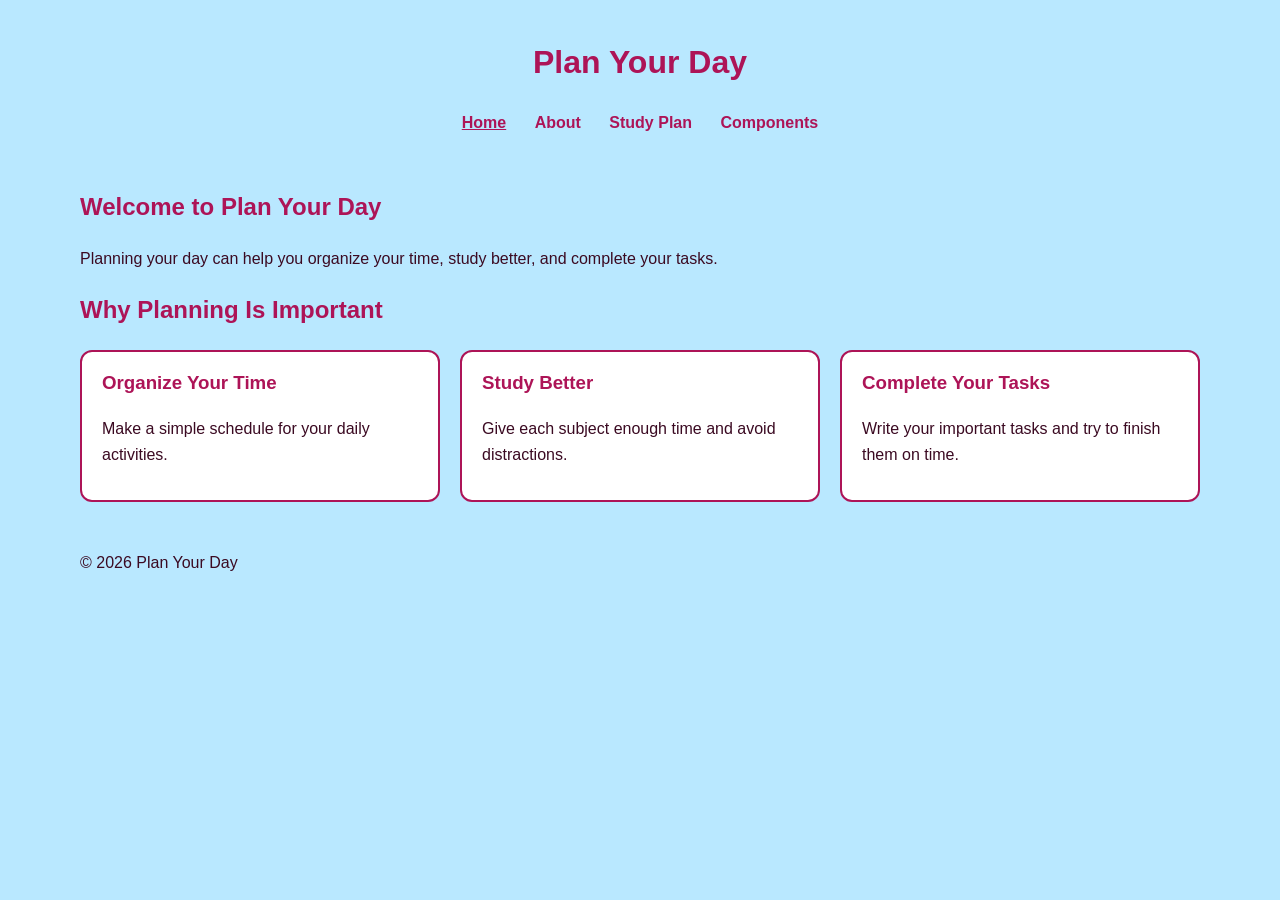
==== index.html @ 1314b614 "Rename index (3).html to index.html" ====
<!DOCTYPE html>
<html lang="en">
<head>
    <meta charset="UTF-8">
    <meta name="viewport" content="width=device-width, initial-scale=1.0">
    <title>Plan Your Day - Home</title>
    <link rel="stylesheet" href="stylesheet.css">
</head>

<body>

    <a class="skip-link" href="#main">Skip to content</a>

    <header>
        <h1>Plan Your Day</h1>

        <nav aria-label="Main">
            <a href="index.html" aria-current="page">Home</a>
            <a href="about.html">About</a>
            <a href="contact.html">Study Plan</a>
            <a href="components.html">Components</a>
        </nav>
    </header>

    <main id="main">

        <section>
            <h2>Welcome to Plan Your Day</h2>

            <p>
                Planning your day can help you organize your time,
                study better, and complete your tasks.
            </p>
        </section>

        <section aria-labelledby="why-h">
            <h2 id="why-h">Why Planning Is Important</h2>
            <div class="grid">

            <article class="card">
                <h3>Organize Your Time</h3>
                <p>
                    Make a simple schedule for your daily activities.
                </p>
            </article>

            <article class="card">
                <h3>Study Better</h3>
                <p>
                    Give each subject enough time and avoid distractions.
                </p>
            </article>

            <article class="card">
                <h3>Complete Your Tasks</h3>
                <p>
                    Write your important tasks and try to finish them on time.
                </p>
            </article>
            </div>

        </section>

    </main>

    <footer>
        <p>&copy; 2026 Plan Your Day</p>
    </footer>

</body>
</html>
---- stylesheet.css ----
/* ---------- Tokens (light) ---------- */
:root {
    color-scheme: light dark;
    --bg: #b9e8ff;
    --surface: #ffffff;
    --text: #3b0a22;
    --accent: #ad1457;      /* deep pink: 5.4:1 on bg, 7:1 on white */
    --on-accent: #ffffff;
    --border: #ad1457;
    --focus: #0b3d91;
    --ok-bg: #e3f6ea;  --ok-tx: #14532d;
    --err-bg: #fde4e8; --err-tx: #8a1330;
    --info-bg: #ffffff; --info-tx: #7a0f3f;
    --radius: 12px;
}

/* ---------- Dark mode ---------- */
@media (prefers-color-scheme: dark) {
    :root {
        --bg: #0f1b2d;
        --surface: #172840;
        --text: #ffe4f0;
        --accent: #ff9ecb;   /* light pink on dark navy */
        --on-accent: #1a0a14;
        --border: #ff9ecb;
        --focus: #9cc9ff;
        --ok-bg: #12351f;  --ok-tx: #b7f0cb;
        --err-bg: #4a1522; --err-tx: #ffc2ce;
        --info-bg: #172840; --info-tx: #ffd0e6;
    }
}

/* ---------- Base ---------- */
*, *::before, *::after { box-sizing: border-box; }

body {
    background-color: var(--bg);
    color: var(--text);
    font-family: Arial, sans-serif;
    line-height: 1.6;
    margin: 0;
}

header, main, footer { max-width: 72rem; margin: 0 auto; padding: 1rem; }

h1 { text-align: center; color: var(--accent); }
h2, h3 { color: var(--accent); }
a { color: var(--accent); }

nav { text-align: center; }
nav a { text-decoration: none; margin: 10px; padding: 4px 2px; font-weight: bold; }
nav a:hover, nav a[aria-current="page"] { text-decoration: underline; }

:focus-visible { outline: 3px solid var(--focus); outline-offset: 3px; }

.skip-link { position: absolute; left: -999px; }
.skip-link:focus {
    left: 1rem; top: 1rem; z-index: 50;
    background: var(--surface); padding: .5rem 1rem;
}

/* ---------- Responsive grid: 1 / 2 / 3 columns ---------- */
.grid { display: grid; gap: 1.25rem; grid-template-columns: 1fr; }

@media (min-width: 768px) {          /* tablet */
    .grid { grid-template-columns: repeat(2, 1fr); }
}
@media (min-width: 1024px) {         /* desktop */
    .grid { grid-template-columns: repeat(3, 1fr); }
}

.card {
    background: var(--surface);
    border: 2px solid var(--border);
    border-radius: var(--radius);
    padding: 1rem 1.25rem;
}
.card h3 { margin-top: 0; }

/* ---------- Table ---------- */
.table-wrap { overflow-x: auto; }
table { background-color: var(--surface); border-collapse: collapse; }
caption { text-align: start; font-weight: bold; padding-bottom: .5rem; }
th, td { border: 2px solid var(--border); padding: 10px; }

/* ---------- Form elements ---------- */
.field { display: grid; gap: .35rem; margin-bottom: 1rem; max-width: 28rem; }
label { font-weight: bold; }

input[type="text"], input[type="email"], input[type="number"],
input[type="date"], select, textarea {
    font: inherit;
    color: var(--text);
    background: var(--surface);
    border: 2px solid var(--border);
    border-radius: 10px;
    padding: .6rem .75rem;
    min-height: 44px;
    width: 100%;
}
input:hover, select:hover, textarea:hover { border-color: var(--focus); }

fieldset { border: 2px solid var(--border); border-radius: var(--radius); margin: 0 0 1rem; max-width: 28rem; }
legend { font-weight: bold; padding: 0 .4rem; }
.choice { display: flex; align-items: center; gap: .5rem; min-height: 44px; }
.choice input { width: 1.25rem; height: 1.25rem; accent-color: var(--accent); }
.choice label { font-weight: normal; }

.btn, button {
    font: inherit; font-weight: bold;
    display: inline-block; text-decoration: none; cursor: pointer;
    min-height: 44px; padding: .6rem 1.4rem;
    border-radius: 999px; border: 2px solid var(--accent);
    background: var(--accent); color: var(--on-accent);
}
.btn:hover, button:hover { filter: brightness(1.1); }
.btn-secondary { background: transparent; color: var(--accent); }

/* ---------- Alerts ---------- */
.alert {
    border-radius: var(--radius);
    padding: .9rem 1.1rem;
    margin: 0 0 1rem;
    border-inline-start: 6px solid currentColor;
}
.alert-info    { background: var(--info-bg); color: var(--info-tx); }
.alert-success { background: var(--ok-bg);   color: var(--ok-tx); }
.alert-error   { background: var(--err-bg);  color: var(--err-tx); }

/* ---------- CSS-only modal (:target) ---------- */
.modal {
    position: fixed; inset: 0; z-index: 40;
    display: none; place-items: center; padding: 1rem;
}
.modal:target { display: grid; }
.modal-backdrop { position: absolute; inset: 0; background: rgb(10 20 40 / .65); }
.modal-box {
    position: relative; width: 100%; max-width: 28rem; max-height: 90vh; overflow: auto;
    background: var(--surface); color: var(--text);
    border: 2px solid var(--border); border-radius: var(--radius); padding: 1.5rem;
}
.modal-box h2 { margin-top: 0; }
.modal:target .modal-box { animation: pop .2s ease-out; }
@keyframes pop { from { transform: scale(.96); opacity: 0; } to { transform: none; opacity: 1; } }
@media (prefers-reduced-motion: reduce) { .modal:target .modal-box { animation: none; } }

/* ---------- Components page extras ---------- */
.hint { font-size: .9rem; margin: 0; }
.btn-row { display: flex; flex-wrap: wrap; gap: .75rem; margin-bottom: 1rem; }
button:disabled, .btn[aria-disabled="true"] { opacity: .6; cursor: not-allowed; filter: none; }
input[aria-invalid="true"] { border-width: 3px; }
.error-text { color: var(--err-tx); background: var(--err-bg); border-radius: 6px; padding: .1rem .4rem; font-size: .9rem; margin: 0; }
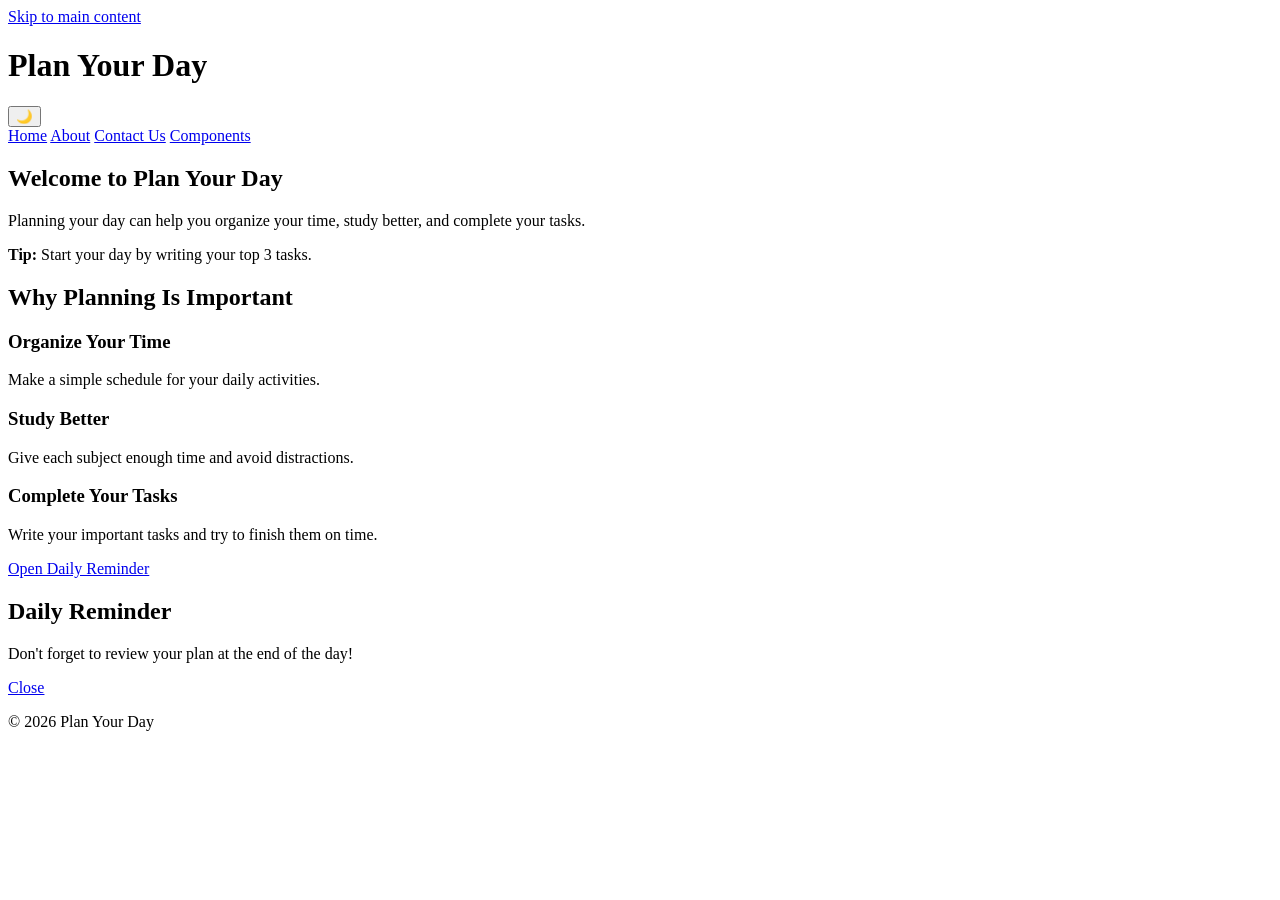
==== commit de7b37aa: "Rename index.html.html to index.html" ====
--- a/index.html
+++ b/index.html
@@ -1,71 +1,121 @@
-<!DOCTYPE html>
-<html lang="en">
-<head>
-    <meta charset="UTF-8">
-    <meta name="viewport" content="width=device-width, initial-scale=1.0">
-    <title>Plan Your Day - Home</title>
-    <link rel="stylesheet" href="stylesheet.css">
-</head>
-
-<body>
-
-    <a class="skip-link" href="#main">Skip to content</a>
-
-    <header>
-        <h1>Plan Your Day</h1>
-
-        <nav aria-label="Main">
-            <a href="index.html" aria-current="page">Home</a>
-            <a href="about.html">About</a>
-            <a href="contact.html">Study Plan</a>
-            <a href="components.html">Components</a>
-        </nav>
-    </header>
-
-    <main id="main">
-
-        <section>
-            <h2>Welcome to Plan Your Day</h2>
-
-            <p>
-                Planning your day can help you organize your time,
-                study better, and complete your tasks.
-            </p>
-        </section>
-
-        <section aria-labelledby="why-h">
-            <h2 id="why-h">Why Planning Is Important</h2>
-            <div class="grid">
-
-            <article class="card">
-                <h3>Organize Your Time</h3>
-                <p>
-                    Make a simple schedule for your daily activities.
-                </p>
-            </article>
-
-            <article class="card">
-                <h3>Study Better</h3>
-                <p>
-                    Give each subject enough time and avoid distractions.
-                </p>
-            </article>
-
-            <article class="card">
-                <h3>Complete Your Tasks</h3>
-                <p>
-                    Write your important tasks and try to finish them on time.
-                </p>
-            </article>
-            </div>
-
-        </section>
-
-    </main>
-
-    <footer>
-        <p>&copy; 2026 Plan Your Day</p>
-    </footer>
-
-</body>
-</html>
+<!DOCTYPE html>
+<html lang="en">
+<head>
+    <meta charset="UTF-8">
+    <meta name="viewport" content="width=device-width, initial-scale=1.0">
+    <meta name="description" content="Plan Your Day - organize your time, study better, and complete your tasks.">
+    <title>Plan Your Day - Home</title>
+    <link rel="stylesheet" href="stylesheet.css">
+</head>
+
+<body>
+
+    <a href="#main" class="skip-link">Skip to main content</a>
+
+    <header role="banner">
+        <h1>Plan Your Day</h1>
+
+        <button id="theme-toggle" class="theme-toggle" type="button"
+                aria-label="Toggle dark mode" title="Toggle dark mode">🌙</button>
+
+        <nav aria-label="Main navigation">
+            <a href="index.html" aria-current="page">Home</a>
+            <a href="about.html">About</a>
+            <a href="contact.html">Contact Us</a>
+            <a href="components.html">Components</a>
+        </nav>
+    </header>
+
+    <main id="main" role="main">
+
+        <section aria-labelledby="welcome-heading">
+            <h2 id="welcome-heading">Welcome to Plan Your Day</h2>
+            <p>
+                Planning your day can help you organize your time,
+                study better, and complete your tasks.
+            </p>
+        </section>
+
+        <div class="alert alert-info" role="status">
+            <strong>Tip:</strong>&nbsp;Start your day by writing your top 3 tasks.
+        </div>
+
+        <section aria-labelledby="why-heading">
+            <h2 id="why-heading">Why Planning Is Important</h2>
+
+            <div class="grid">
+                <article class="card">
+                    <h3>Organize Your Time</h3>
+                    <p>Make a simple schedule for your daily activities.</p>
+                </article>
+
+                <article class="card">
+                    <h3>Study Better</h3>
+                    <p>Give each subject enough time and avoid distractions.</p>
+                </article>
+
+                <article class="card">
+                    <h3>Complete Your Tasks</h3>
+                    <p>Write your important tasks and try to finish them on time.</p>
+                </article>
+            </div>
+        </section>
+
+        <p class="center">
+            <a href="#modal" class="btn">Open Daily Reminder</a>
+        </p>
+
+        <div id="modal" class="modal" role="dialog" aria-modal="true" aria-labelledby="modal-title">
+            <a href="#" class="modal-backdrop" aria-hidden="true" tabindex="-1"></a>
+            <div class="modal-content">
+                <h2 id="modal-title">Daily Reminder</h2>
+                <p>Don't forget to review your plan at the end of the day!</p>
+                <div class="modal-actions">
+                    <a href="#" class="btn" aria-label="Close modal">Close</a>
+                </div>
+            </div>
+        </div>
+
+    </main>
+
+    <footer role="contentinfo">
+        <p>&copy; 2026 Plan Your Day</p>
+    </footer>
+
+    <script>
+    (function () {
+        var html = document.documentElement;
+        var btn = document.getElementById('theme-toggle');
+        var saved = localStorage.getItem('theme');
+        if (saved === 'dark') html.classList.add('dark');
+        else if (saved === 'light') html.classList.add('light');
+
+        function updateIcon() {
+            var isDark = html.classList.contains('dark') ||
+                (!html.classList.contains('light') &&
+                 window.matchMedia('(prefers-color-scheme: dark)').matches);
+            btn.textContent = isDark ? '☀️' : '🌙';
+        }
+
+        btn.addEventListener('click', function () {
+            var isDarkNow = html.classList.contains('dark') ||
+                (!html.classList.contains('light') &&
+                 window.matchMedia('(prefers-color-scheme: dark)').matches);
+            if (isDarkNow) {
+                html.classList.remove('dark');
+                html.classList.add('light');
+                localStorage.setItem('theme', 'light');
+            } else {
+                html.classList.remove('light');
+                html.classList.add('dark');
+                localStorage.setItem('theme', 'dark');
+            }
+            updateIcon();
+        });
+
+        updateIcon();
+    })();
+    </script>
+
+</body>
+</html>
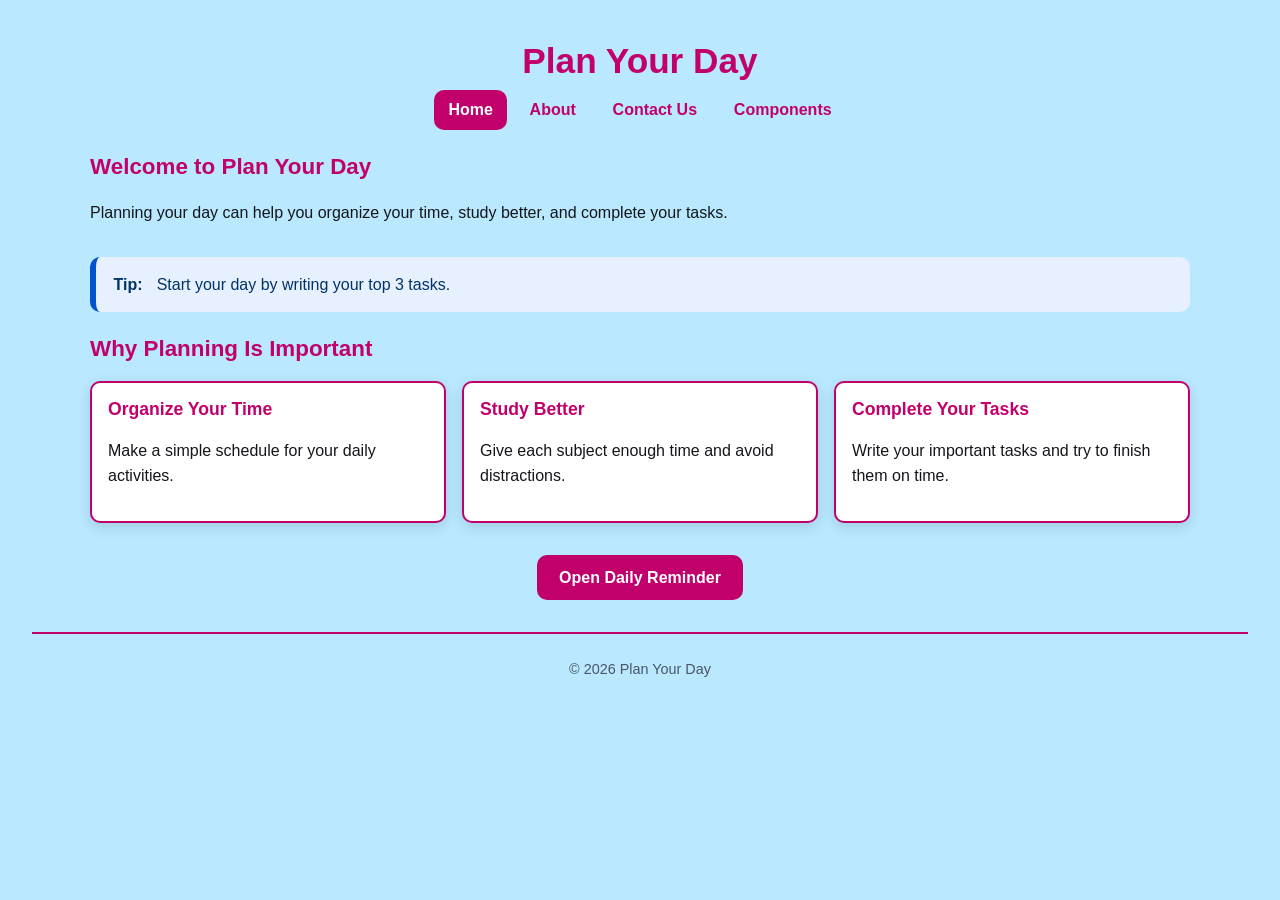
==== commit 320904a5: "Update index.html" ====
--- a/index.html
+++ b/index.html
@@ -4,6 +4,7 @@
     <meta charset="UTF-8">
     <meta name="viewport" content="width=device-width, initial-scale=1.0">
     <meta name="description" content="Plan Your Day - organize your time, study better, and complete your tasks.">
+    <meta name="theme-color" content="#8f0050">
     <title>Plan Your Day - Home</title>
     <link rel="stylesheet" href="stylesheet.css">
 </head>
@@ -12,11 +13,8 @@
 
     <a href="#main" class="skip-link">Skip to main content</a>
 
-    <header role="banner">
+    <header>
         <h1>Plan Your Day</h1>
-
-        <button id="theme-toggle" class="theme-toggle" type="button"
-                aria-label="Toggle dark mode" title="Toggle dark mode">🌙</button>
 
         <nav aria-label="Main navigation">
             <a href="index.html" aria-current="page">Home</a>
@@ -26,7 +24,7 @@
         </nav>
     </header>
 
-    <main id="main" role="main">
+    <main id="main">
 
         <section aria-labelledby="welcome-heading">
             <h2 id="welcome-heading">Welcome to Plan Your Day</h2>
@@ -65,57 +63,22 @@
             <a href="#modal" class="btn">Open Daily Reminder</a>
         </p>
 
-        <div id="modal" class="modal" role="dialog" aria-modal="true" aria-labelledby="modal-title">
-            <a href="#" class="modal-backdrop" aria-hidden="true" tabindex="-1"></a>
+        <div id="modal" class="modal" role="dialog" aria-labelledby="modal-title">
+            <a href="#main" class="modal-backdrop" aria-label="Close modal" tabindex="-1"></a>
             <div class="modal-content">
                 <h2 id="modal-title">Daily Reminder</h2>
                 <p>Don't forget to review your plan at the end of the day!</p>
                 <div class="modal-actions">
-                    <a href="#" class="btn" aria-label="Close modal">Close</a>
+                    <a href="#main" class="btn" aria-label="Close modal">Close</a>
                 </div>
             </div>
         </div>
 
     </main>
 
-    <footer role="contentinfo">
+    <footer>
         <p>&copy; 2026 Plan Your Day</p>
     </footer>
 
-    <script>
-    (function () {
-        var html = document.documentElement;
-        var btn = document.getElementById('theme-toggle');
-        var saved = localStorage.getItem('theme');
-        if (saved === 'dark') html.classList.add('dark');
-        else if (saved === 'light') html.classList.add('light');
-
-        function updateIcon() {
-            var isDark = html.classList.contains('dark') ||
-                (!html.classList.contains('light') &&
-                 window.matchMedia('(prefers-color-scheme: dark)').matches);
-            btn.textContent = isDark ? '☀️' : '🌙';
-        }
-
-        btn.addEventListener('click', function () {
-            var isDarkNow = html.classList.contains('dark') ||
-                (!html.classList.contains('light') &&
-                 window.matchMedia('(prefers-color-scheme: dark)').matches);
-            if (isDarkNow) {
-                html.classList.remove('dark');
-                html.classList.add('light');
-                localStorage.setItem('theme', 'light');
-            } else {
-                html.classList.remove('light');
-                html.classList.add('dark');
-                localStorage.setItem('theme', 'dark');
-            }
-            updateIcon();
-        });
-
-        updateIcon();
-    })();
-    </script>
-
 </body>
 </html>
--- a/stylesheet.css
+++ b/stylesheet.css
@@ -0,0 +1,469 @@
+/* =========================================
+   Design Tokens
+   ========================================= */
+:root {
+    --bg: #b9e8ff;
+    --surface: #ffffff;
+    --text: #14161a;
+    --muted: #4a5568;
+    --heading: #c2006c;
+    --primary: #c2006c;
+    --primary-hover: #8f0050;
+    --primary-contrast: #ffffff;
+    --border: #c2006c;
+    --focus: #003366;
+    --soft: #ffe3f2;
+    --radius: 10px;
+    --shadow: 0 4px 14px rgba(0, 0, 0, 0.12);
+    --max-width: 1100px;
+}
+
+/* =========================================
+   Auto Dark Mode (system preference)
+   ========================================= */
+@media (prefers-color-scheme: dark) {
+    :root {
+        --bg: #0f1620;
+        --surface: #1b2430;
+        --text: #e8eef5;
+        --muted: #a8b4c2;
+        --heading: #ff8fc7;
+        --primary: #ff8fc7;
+        --primary-hover: #ffb3d8;
+        --primary-contrast: #14161a;
+        --border: #ff8fc7;
+        --focus: #ffd166;
+        --soft: #2a3646;
+        --shadow: 0 4px 14px rgba(0, 0, 0, 0.5);
+    }
+}
+
+/* =========================================
+   Manual Dark Mode (via JS toggle)
+   ========================================= */
+html.dark {
+    --bg: #0f1620;
+    --surface: #1b2430;
+    --text: #e8eef5;
+    --muted: #a8b4c2;
+    --heading: #ff8fc7;
+    --primary: #ff8fc7;
+    --primary-hover: #ffb3d8;
+    --primary-contrast: #14161a;
+    --border: #ff8fc7;
+    --focus: #ffd166;
+    --soft: #2a3646;
+    --shadow: 0 4px 14px rgba(0, 0, 0, 0.5);
+}
+
+html.light {
+    --bg: #b9e8ff;
+    --surface: #ffffff;
+    --text: #14161a;
+    --muted: #4a5568;
+    --heading: #c2006c;
+    --primary: #c2006c;
+    --primary-hover: #8f0050;
+    --primary-contrast: #ffffff;
+    --border: #c2006c;
+    --focus: #003366;
+    --soft: #ffe3f2;
+    --shadow: 0 4px 14px rgba(0, 0, 0, 0.12);
+}
+
+/* =========================================
+   Reset + Base
+   ========================================= */
+* { box-sizing: border-box; }
+html { scroll-behavior: smooth; }
+
+body {
+    margin: 0;
+    padding: 1rem;
+    background-color: var(--bg);
+    color: var(--text);
+    font-family: Arial, Helvetica, sans-serif;
+    line-height: 1.6;
+    transition: background-color 0.3s ease, color 0.3s ease;
+}
+
+h1, h2, h3 { color: var(--heading); line-height: 1.2; margin-top: 0; }
+h1 { text-align: center; font-size: 1.8rem; margin-bottom: 0.5rem; }
+h2 { font-size: 1.4rem; margin-top: 1.5rem; }
+h3 { font-size: 1.1rem; }
+p { margin: 0.5rem 0 1rem; }
+a { color: var(--heading); }
+a:hover { text-decoration: underline; }
+
+a:focus-visible,
+button:focus-visible,
+input:focus-visible,
+select:focus-visible,
+textarea:focus-visible,
+.btn:focus-visible,
+.theme-toggle:focus-visible {
+    outline: 3px solid var(--focus);
+    outline-offset: 2px;
+}
+
+/* =========================================
+   Skip link
+   ========================================= */
+.skip-link {
+    position: absolute;
+    left: -9999px;
+    top: 0;
+    background: var(--primary);
+    color: var(--primary-contrast);
+    padding: 0.6rem 1rem;
+    border-radius: 0 0 var(--radius) 0;
+    z-index: 200;
+    text-decoration: none;
+}
+.skip-link:focus { left: 0; }
+
+/* =========================================
+   Header + Nav
+   ========================================= */
+header {
+    position: relative;
+    text-align: center;
+    margin-bottom: 1.5rem;
+    padding-top: 0.5rem;
+}
+
+nav {
+    display: flex;
+    flex-wrap: wrap;
+    justify-content: center;
+    gap: 0.5rem;
+    margin-top: 0.5rem;
+}
+
+nav a {
+    color: var(--heading);
+    text-decoration: none;
+    font-weight: bold;
+    padding: 0.45rem 0.9rem;
+    border-radius: var(--radius);
+    transition: background 0.2s ease, color 0.2s ease;
+}
+
+nav a:hover,
+nav a[aria-current="page"] {
+    background-color: var(--primary);
+    color: var(--primary-contrast);
+    text-decoration: none;
+}
+
+/* =========================================
+   Theme Toggle Button
+   ========================================= */
+.theme-toggle {
+    position: absolute;
+    top: 0;
+    right: 0;
+    background-color: var(--primary);
+    color: var(--primary-contrast);
+    border: none;
+    border-radius: 50%;
+    width: 44px;
+    height: 44px;
+    font-size: 1.2rem;
+    cursor: pointer;
+    display: inline-flex;
+    align-items: center;
+    justify-content: center;
+    padding: 0;
+    box-shadow: var(--shadow);
+    transition: background 0.2s ease, transform 0.2s ease;
+    line-height: 1;
+}
+
+.theme-toggle:hover {
+    background-color: var(--primary-hover);
+    transform: scale(1.08);
+}
+
+/* =========================================
+   Main layout
+   ========================================= */
+main { max-width: var(--max-width); margin: 0 auto; }
+section { margin-bottom: 2rem; }
+
+/* =========================================
+   Grid: 1 → 2 → 3 columns
+   ========================================= */
+.grid {
+    display: grid;
+    grid-template-columns: 1fr;
+    gap: 1rem;
+}
+
+.card {
+    background-color: var(--surface);
+    border: 2px solid var(--border);
+    border-radius: var(--radius);
+    padding: 1rem;
+    box-shadow: var(--shadow);
+    transition: background-color 0.3s ease, border-color 0.3s ease;
+}
+
+@media (min-width: 768px) {
+    .grid { grid-template-columns: repeat(2, 1fr); }
+    h1 { font-size: 2.2rem; }
+}
+
+@media (min-width: 1024px) {
+    .grid { grid-template-columns: repeat(3, 1fr); }
+    body { padding: 2rem; }
+}
+
+/* =========================================
+   Table
+   ========================================= */
+.table-wrap { overflow-x: auto; }
+
+table {
+    width: 100%;
+    border-collapse: collapse;
+    background-color: var(--surface);
+    border-radius: var(--radius);
+    overflow: hidden;
+}
+
+caption {
+    caption-side: top;
+    text-align: left;
+    padding-bottom: 0.5rem;
+    font-weight: bold;
+    color: var(--heading);
+}
+
+th, td {
+    border: 2px solid var(--border);
+    padding: 0.6rem;
+    text-align: left;
+}
+
+th { background-color: var(--soft); color: var(--heading); }
+
+/* =========================================
+   Forms
+   ========================================= */
+form { max-width: 640px; }
+
+fieldset {
+    border: 2px solid var(--border);
+    border-radius: var(--radius);
+    margin: 0 0 1.2rem 0;
+    padding: 1rem;
+    background-color: var(--surface);
+    transition: background-color 0.3s ease;
+}
+
+legend { font-weight: bold; color: var(--heading); padding: 0 0.5rem; }
+
+.field {
+    display: flex;
+    flex-direction: column;
+    gap: 0.35rem;
+    margin-bottom: 1rem;
+}
+
+label { font-weight: bold; }
+
+input, select, textarea {
+    border: 2px solid var(--border);
+    border-radius: var(--radius);
+    padding: 0.5rem;
+    font-size: 1rem;
+    font-family: inherit;
+    background-color: var(--surface);
+    color: var(--text);
+    width: 100%;
+    transition: background-color 0.3s ease, color 0.3s ease;
+}
+
+input:focus, select:focus, textarea:focus { border-color: var(--focus); }
+textarea { resize: vertical; min-height: 100px; }
+
+.radio-group,
+.check-group {
+    display: flex;
+    flex-wrap: wrap;
+    gap: 1rem;
+    align-items: center;
+}
+
+.radio-group label,
+.check-group label {
+    font-weight: normal;
+    display: inline-flex;
+    align-items: center;
+    gap: 0.35rem;
+}
+
+.radio-group input,
+.check-group input { width: auto; accent-color: var(--primary); }
+
+/* =========================================
+   Buttons
+   ========================================= */
+button,
+.btn {
+    display: inline-block;
+    background-color: var(--primary);
+    color: var(--primary-contrast);
+    padding: 0.6rem 1.4rem;
+    border: none;
+    border-radius: var(--radius);
+    font-size: 1rem;
+    font-weight: bold;
+    font-family: inherit;
+    cursor: pointer;
+    text-decoration: none;
+    transition: background 0.2s ease;
+}
+
+button:hover,
+.btn:hover { background-color: var(--primary-hover); text-decoration: none; }
+
+.btn-secondary {
+    background-color: transparent;
+    color: var(--heading);
+    border: 2px solid var(--primary);
+}
+
+.btn-secondary:hover {
+    background-color: var(--primary);
+    color: var(--primary-contrast);
+}
+
+button:disabled { opacity: 0.6; cursor: not-allowed; }
+
+/* =========================================
+   Alerts
+   ========================================= */
+.alert {
+    padding: 0.9rem 1.1rem;
+    border-radius: var(--radius);
+    margin: 1rem 0 1.4rem;
+    border-left: 6px solid;
+    background-color: var(--surface);
+    color: var(--text);
+    display: flex;
+    gap: 0.6rem;
+    align-items: flex-start;
+    transition: background-color 0.3s ease, color 0.3s ease;
+}
+
+.alert-info    { border-color: #0055cc; background-color: #e6f0ff; color: #003366; }
+.alert-success { border-color: #1a7a3a; background-color: #e6f7ec; color: #0d4022; }
+.alert-warning { border-color: #b35900; background-color: #fff4e5; color: #5c2e00; }
+.alert-error   { border-color: #b30000; background-color: #ffe6e6; color: #660000; }
+.alert strong { font-weight: bold; }
+
+/* Dark-mode alerts (manual) */
+html.dark .alert-info    { background-color: #12294a; color: #cfe3ff; border-color: #6aa8ff; }
+html.dark .alert-success { background-color: #123a22; color: #c8f0d4; border-color: #4dd47f; }
+html.dark .alert-warning { background-color: #3d2600; color: #ffe0b3; border-color: #ffb347; }
+html.dark .alert-error   { background-color: #3d0f0f; color: #ffc9c9; border-color: #ff6b6b; }
+
+/* Dark-mode alerts (auto, only if user hasn't forced light) */
+@media (prefers-color-scheme: dark) {
+    html:not(.light) .alert-info    { background-color: #12294a; color: #cfe3ff; border-color: #6aa8ff; }
+    html:not(.light) .alert-success { background-color: #123a22; color: #c8f0d4; border-color: #4dd47f; }
+    html:not(.light) .alert-warning { background-color: #3d2600; color: #ffe0b3; border-color: #ffb347; }
+    html:not(.light) .alert-error   { background-color: #3d0f0f; color: #ffc9c9; border-color: #ff6b6b; }
+}
+
+/* =========================================
+   CSS-only Modal
+   ========================================= */
+.modal {
+    position: fixed;
+    inset: 0;
+    display: none;
+    align-items: center;
+    justify-content: center;
+    z-index: 100;
+}
+
+.modal:target { display: flex; }
+
+.modal-backdrop {
+    position: absolute;
+    inset: 0;
+    background: rgba(0, 0, 0, 0.55);
+    text-decoration: none;
+}
+
+.modal-content {
+    position: relative;
+    background: var(--surface);
+    color: var(--text);
+    border-radius: var(--radius);
+    padding: 1.5rem;
+    max-width: 480px;
+    width: 90%;
+    box-shadow: var(--shadow);
+    z-index: 1;
+}
+
+.modal-content h2 { margin-top: 0; }
+
+.modal-actions {
+    display: flex;
+    gap: 0.6rem;
+    justify-content: flex-end;
+    margin-top: 1rem;
+}
+
+/* =========================================
+   Components page helpers
+   ========================================= */
+.demo-block {
+    background-color: var(--surface);
+    border: 2px solid var(--border);
+    border-radius: var(--radius);
+    padding: 1.2rem;
+    margin-bottom: 1.5rem;
+    box-shadow: var(--shadow);
+    transition: background-color 0.3s ease, border-color 0.3s ease;
+}
+
+.demo-row {
+    display: flex;
+    flex-wrap: wrap;
+    gap: 0.75rem;
+    align-items: center;
+    margin-bottom: 1rem;
+}
+
+/* =========================================
+   Utility
+   ========================================= */
+.visually-hidden {
+    position: absolute !important;
+    width: 1px; height: 1px;
+    padding: 0; margin: -1px;
+    overflow: hidden;
+    clip: rect(0,0,0,0);
+    white-space: nowrap;
+    border: 0;
+}
+
+.center { text-align: center; }
+
+/* =========================================
+   Footer
+   ========================================= */
+footer {
+    text-align: center;
+    margin-top: 2rem;
+    padding-top: 1rem;
+    border-top: 2px solid var(--border);
+    color: var(--muted);
+    font-size: 0.9rem;
+}
